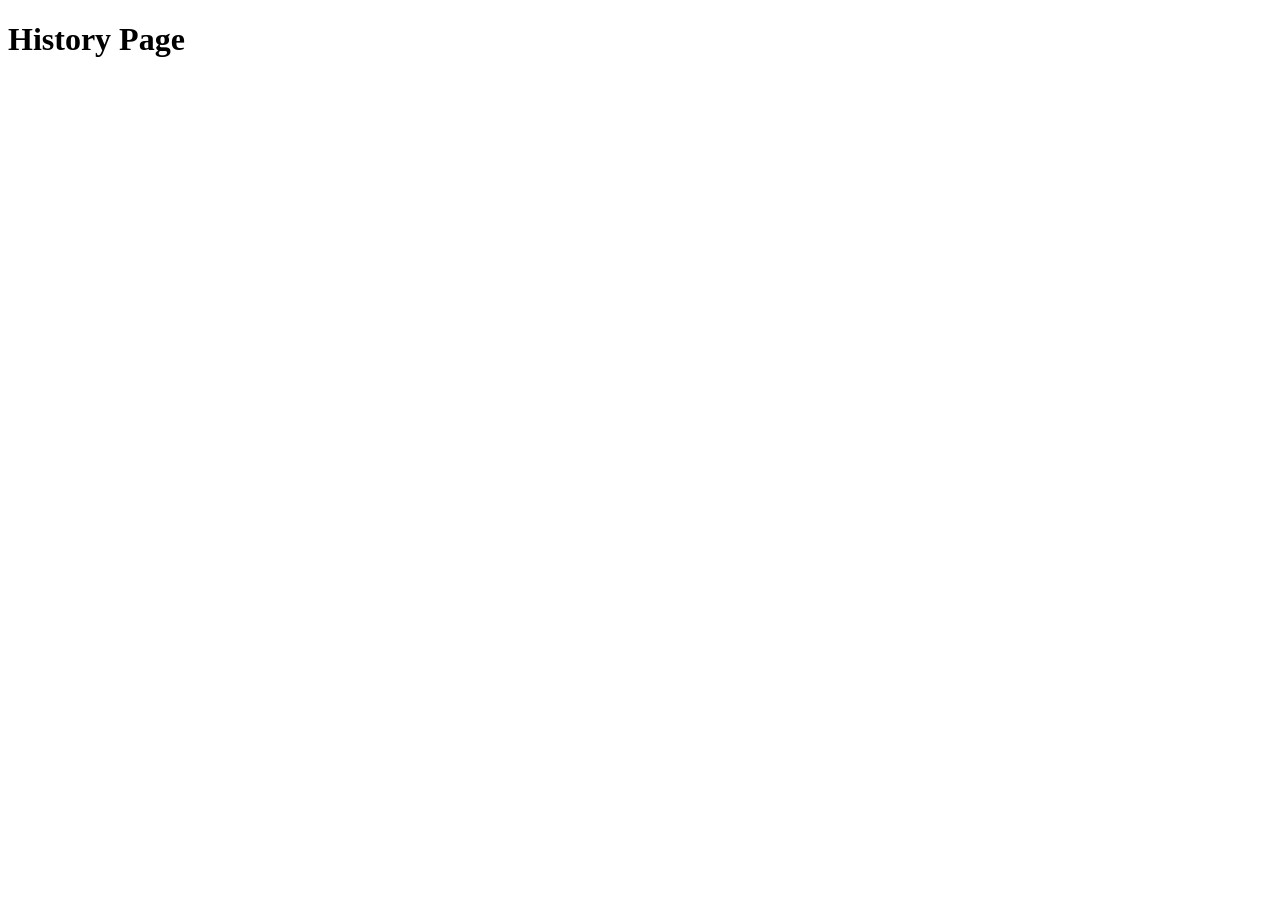
==== history.html @ d753ac34 "Initial commit - SmartCart grocery budget tracker" ====
<!DOCTYPE html>
<html lang="en">
<head>
    <meta charset="UTF-8">
    <meta name="viewport" content="width=device-width, initial-scale=1.0">
    <title>History</title>
</head>
<body>
    <h1>History Page</h1>
</body>
</html>
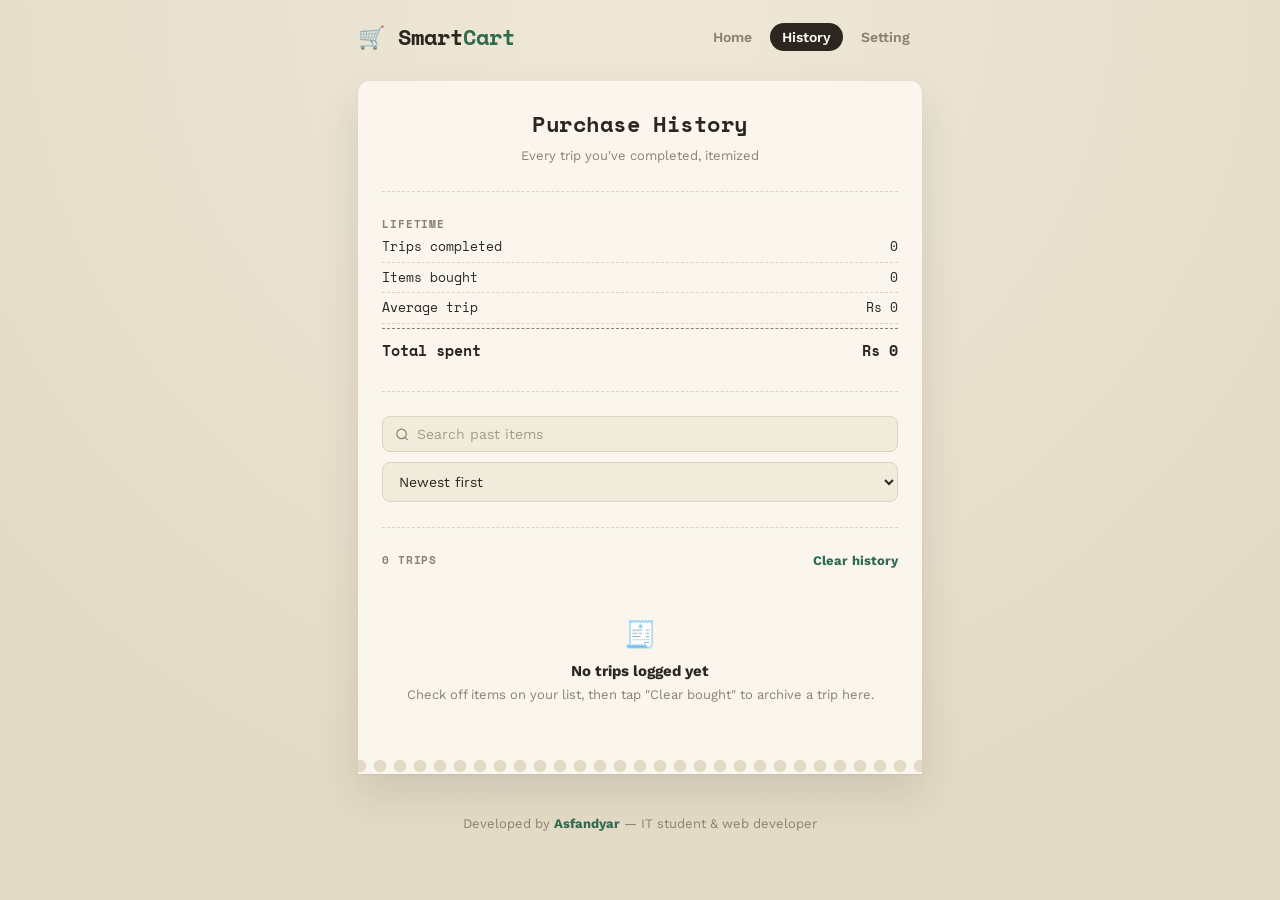
==== commit abd11a72: "Enhance history.html with new layout and styles" ====
--- a/history.html
+++ b/history.html
@@ -1,11 +1,103 @@
 <!DOCTYPE html>
 <html lang="en">
 <head>
-    <meta charset="UTF-8">
-    <meta name="viewport" content="width=device-width, initial-scale=1.0">
-    <title>History</title>
+<meta charset="UTF-8">
+<meta name="viewport" content="width=device-width, initial-scale=1.0">
+<title>SmartCart — History</title>
+<link rel="preconnect" href="https://fonts.googleapis.com">
+<link rel="preconnect" href="https://fonts.gstatic.com" crossorigin>
+<link href="https://fonts.googleapis.com/css2?family=Space+Mono:wght@400;700&family=Work+Sans:wght@400;500;600;700&display=swap" rel="stylesheet">
+<link rel="stylesheet" href="app.css">
 </head>
 <body>
-    <h1>History Page</h1>
+
+<header class="topbar">
+  <div class="wrap topbar-row">
+    <h1 class="logo">🛒 Smart<span>Cart</span></h1>
+    <nav>
+      <ul>
+        <li><a class="navlink" href="index.html">Home</a></li>
+        <li><a class="navlink is-active" href="#">History</a></li>
+        <li><a class="navlink" href="#">Setting</a></li>
+      </ul>
+    </nav>
+  </div>
+</header>
+
+<main class="wrap">
+
+  <section class="receipt">
+
+    <div class="receipt-head">
+      <p class="receipt-title">Purchase History</p>
+      <p class="receipt-sub">Every trip you've completed, itemized</p>
+    </div>
+
+    <div class="tear"></div>
+
+    <!-- LIFETIME SUMMARY -->
+    <div class="receipt-block summary-block">
+      <p class="line-label">Lifetime</p>
+      <div class="summary-line"><span>Trips completed</span><span id="statTrips">0</span></div>
+      <div class="summary-line"><span>Items bought</span><span id="statItems">0</span></div>
+      <div class="summary-line"><span>Average trip</span><span id="statAverage">Rs 0</span></div>
+      <div class="summary-line summary-total"><span>Total spent</span><span id="statLifetime">Rs 0</span></div>
+    </div>
+
+    <div class="tear"></div>
+
+    <!-- SEARCH / SORT -->
+    <div class="receipt-block controls-block">
+      <div class="search-wrap">
+        <svg width="15" height="15" viewBox="0 0 24 24" fill="none" stroke="currentColor" stroke-width="2"><circle cx="11" cy="11" r="8"/><path d="m21 21-4.3-4.3"/></svg>
+        <input type="search" id="searchInput" placeholder="Search past items">
+      </div>
+      <select id="sortSelect" aria-label="Sort trips">
+        <option value="newest">Newest first</option>
+        <option value="oldest">Oldest first</option>
+        <option value="highest">Highest total</option>
+        <option value="lowest">Lowest total</option>
+      </select>
+    </div>
+
+    <div class="tear"></div>
+
+    <!-- TRIP LIST -->
+    <div class="receipt-block">
+      <div class="list-head">
+        <p class="line-label" id="tripCount">0 trips</p>
+        <button class="link-btn" id="clearHistoryBtn" type="button">Clear history</button>
+      </div>
+
+      <div id="tripList"></div>
+
+      <div class="empty-state" id="emptyState">
+        <p class="empty-glyph">🧾</p>
+        <p class="empty-title">No trips logged yet</p>
+        <p class="empty-sub">Check off items on your list, then tap "Clear bought" to archive a trip here.</p>
+      </div>
+
+      <div class="empty-state hidden" id="noResults">
+        <p class="empty-glyph">🔍</p>
+        <p class="empty-title">No matches</p>
+        <p class="empty-sub">Try a different search.</p>
+      </div>
+    </div>
+
+    <div class="perforation" aria-hidden="true"></div>
+  </section>
+
+</main>
+
+<footer class="site-footer">
+  <p>Developed by <span class="brand-accent">Asfandyar</span> — IT student &amp; web developer</p>
+</footer>
+
+<div class="toast hidden" id="toast" role="status" aria-live="polite">
+  <span id="toastMsg"></span>
+  <button id="toastUndo" class="toast-undo hidden" type="button">Undo</button>
+</div>
+
+<script src="history.js"></script>
 </body>
-</html>+</html>
--- a/app.css
+++ b/app.css
@@ -0,0 +1,245 @@
+/*
+  ---------- DESIGN TOKENS ----------
+  Subject: a shopping list is fundamentally an itemized receipt —
+  so the UI is built as a paper receipt: cream stock, perforated
+  tear lines between sections, monospace numerals for money.
+
+  Type: Space Mono (prices, totals, logo — receipt-printer feel)
+        Work Sans (labels, body, inputs)
+  Color:
+    --paper        #FAF6ED   cream stock
+    --paper-2      #F1EBDC   inset paper (inputs, track backgrounds)
+    --ink          #2B2620   receipt ink
+    --ink-muted    #8A8171
+    --line         #DDD3BE   perforation / rule color
+    --green        #2F6B4F   primary action / bought state
+    --amber        #D98324   warning / edit
+    --red          #C1443C   over-budget / remove
+*/
+
+:root{
+  --paper:#FAF6ED;
+  --paper-2:#F1EBDC;
+  --ink:#2B2620;
+  --ink-muted:#8A8171;
+  --line:#DDD3BE;
+  --green:#2F6B4F;
+  --green-tint:#E4EFE9;
+  --amber:#D98324;
+  --amber-tint:#FBEBD8;
+  --red:#C1443C;
+  --red-tint:#F7E3E1;
+  --radius:12px;
+  --mono:'Space Mono', ui-monospace, monospace;
+  --sans:'Work Sans', system-ui, sans-serif;
+}
+
+*{ margin:0; padding:0; box-sizing:border-box; }
+
+body{
+  background: #E9E2D0;
+  background-image: radial-gradient(circle at 50% 0%, #EFE8D8, #E3DAC5 80%);
+  color: var(--ink);
+  font-family: var(--sans);
+  line-height:1.5;
+  min-height:100vh;
+}
+
+.wrap{ max-width:600px; margin:0 auto; padding:0 18px; }
+.hidden{ display:none !important; }
+button{ font-family:inherit; }
+
+/* ---------- TOPBAR ---------- */
+.topbar{ padding:20px 0 8px; }
+.topbar-row{ display:flex; align-items:center; justify-content:space-between; flex-wrap:wrap; gap:10px; }
+.logo{ font-family: var(--mono); font-size:22px; font-weight:700; }
+.logo span{ color: var(--green); }
+nav ul{ display:flex; gap:6px; list-style:none; }
+.navlink{
+  text-decoration:none; color: var(--ink-muted); font-weight:600; font-size:14px;
+  padding:6px 12px; border-radius:999px;
+}
+.navlink.is-active{ background: var(--ink); color: var(--paper); }
+.navlink:hover:not(.is-active){ background: rgba(0,0,0,0.06); }
+
+/* ---------- RECEIPT ---------- */
+.receipt{
+  background: var(--paper);
+  margin:20px 0 40px;
+  border-radius: var(--radius) var(--radius) 0 0;
+  box-shadow: 0 1px 2px rgba(43,38,32,0.06), 0 20px 40px rgba(43,38,32,0.12);
+  position:relative;
+}
+
+.receipt-head{ padding:26px 24px 18px; text-align:center; }
+.receipt-title{ font-family: var(--mono); font-weight:700; font-size:22px; letter-spacing:0.02em; }
+.receipt-sub{ font-size:13px; color: var(--ink-muted); margin-top:6px; }
+
+.tear{
+  height:14px;
+  background-image: radial-gradient(circle at center, transparent 5px, var(--paper) 5.5px);
+  background-size: 16px 16px;
+  background-position: -4px center;
+  background-repeat: repeat-x;
+  position:relative;
+}
+.tear::before{
+  content:""; position:absolute; left:24px; right:24px; top:50%;
+  border-top:1px dashed var(--line);
+}
+
+.receipt-block{ padding:18px 24px; }
+.line-label{
+  font-family: var(--mono); font-size:11px; text-transform:uppercase; letter-spacing:0.08em;
+  color: var(--ink-muted); font-weight:700;
+}
+
+/* ---------- BUDGET ---------- */
+.budget-row{ display:flex; align-items:flex-end; justify-content:space-between; }
+.budget-figure{ font-family: var(--mono); font-weight:700; font-size:24px; margin-top:4px; }
+.link-btn{
+  background:none; border:none; color: var(--green); font-weight:700; font-size:13px; cursor:pointer;
+}
+.link-btn:hover{ text-decoration:underline; }
+
+.budget-form{ display:flex; align-items:center; gap:8px; margin-top:10px; }
+.input-prefix{ font-family: var(--mono); color: var(--ink-muted); font-size:14px; }
+.budget-form input{ flex:1; }
+
+.budget-track{
+  margin-top:12px; height:10px; border-radius:999px; background: var(--paper-2);
+  border:1px solid var(--line); overflow:hidden;
+}
+.budget-fill{
+  height:100%; width:0%; background: var(--green); border-radius:999px;
+  transition: width 0.35s ease, background 0.25s ease;
+}
+.budget-fill.is-warn{ background: var(--amber); }
+.budget-fill.is-over{ background: var(--red); }
+.budget-caption{
+  display:flex; justify-content:space-between; font-size:12px; color: var(--ink-muted); margin-top:6px;
+}
+.budget-caption.is-over span:last-child{ color: var(--red); font-weight:700; }
+
+/* ---------- FORM ELEMENTS ---------- */
+input[type="text"], input[type="number"], input[type="search"], select{
+  background: var(--paper-2);
+  border:1px solid var(--line);
+  color: var(--ink);
+  font-family: var(--sans);
+  font-size:14px;
+  padding:10px 12px;
+  border-radius:8px;
+  width:100%;
+}
+input::placeholder{ color:#A69C89; }
+input:focus, select:focus, button:focus-visible{
+  outline:2px solid var(--green); outline-offset:1px; border-color: var(--green);
+}
+
+.item-form-row{ display:grid; grid-template-columns:1fr 70px 90px; gap:8px; margin-top:10px; }
+.chip-row{ display:flex; flex-wrap:wrap; gap:8px; margin-top:12px; }
+.chip{
+  border:1px solid var(--line); background: var(--paper-2); color: var(--ink-muted);
+  font-size:13px; font-weight:600; padding:8px 12px; border-radius:999px; cursor:pointer;
+}
+.chip.is-active{ background: var(--green-tint); border-color: var(--green); color: var(--green); }
+.filter-chip.is-active{ background: var(--ink); border-color: var(--ink); color: var(--paper); }
+
+.form-error{ color: var(--red); font-size:12px; margin-top:10px; }
+
+.btn{
+  font-weight:700; font-size:14px; border-radius:8px; border:1px solid transparent;
+  padding:11px 18px; cursor:pointer;
+}
+.btn-primary{ background: var(--green); color: var(--paper); margin-top:14px; }
+.btn-primary:hover{ opacity:0.92; }
+.btn-sm{ padding:9px 14px; font-size:13px; margin-top:0; white-space:nowrap; }
+.btn-block{ width:100%; }
+
+/* ---------- CONTROLS ---------- */
+.controls-block{ display:flex; flex-direction:column; gap:10px; }
+.search-wrap{
+  display:flex; align-items:center; gap:8px; background: var(--paper-2);
+  border:1px solid var(--line); border-radius:8px; padding:9px 12px; color: var(--ink-muted);
+}
+.search-wrap input{ border:none; background:none; padding:0; outline:none; width:100%; }
+.search-wrap input:focus{ outline:none; }
+
+/* ---------- ITEM LIST ---------- */
+.list-head{ display:flex; align-items:center; justify-content:space-between; margin-bottom:10px; }
+.item-list{ list-style:none; display:flex; flex-direction:column; gap:8px; }
+.item-row{
+  display:flex; align-items:center; gap:10px;
+  background: var(--paper-2); border:1px solid var(--line); border-radius:8px;
+  padding:10px 12px; animation: rowIn 0.2s ease;
+}
+@keyframes rowIn{ from{opacity:0; transform:translateY(-3px);} to{opacity:1; transform:translateY(0);} }
+
+.item-check{
+  width:20px; height:20px; border-radius:5px; border:2px solid var(--line);
+  background: var(--paper); flex-shrink:0; cursor:pointer; display:flex; align-items:center; justify-content:center;
+  color: var(--paper); font-size:12px;
+}
+.item-row.is-bought .item-check{ background: var(--green); border-color: var(--green); }
+
+.item-main{ flex:1; min-width:0; }
+.item-name{ font-weight:600; font-size:14px; }
+.item-row.is-bought .item-name{ text-decoration: line-through; color: var(--ink-muted); }
+.item-meta{ font-size:12px; color: var(--ink-muted); margin-top:1px; }
+
+.item-subtotal{ font-family: var(--mono); font-weight:700; font-size:14px; flex-shrink:0; }
+
+.item-delete{
+  background:none; border:none; color: var(--ink-muted); cursor:pointer; font-size:15px;
+  padding:4px 6px; border-radius:4px; flex-shrink:0;
+}
+.item-delete:hover{ color: var(--red); background: rgba(193,68,60,0.1); }
+
+.empty-state{ text-align:center; padding:36px 14px; color: var(--ink-muted); }
+.empty-glyph{ font-size:26px; margin-bottom:6px; }
+.empty-title{ font-weight:700; color: var(--ink); font-size:15px; }
+.empty-sub{ font-size:13px; margin-top:3px; }
+
+/* ---------- SUMMARY ---------- */
+.summary-block{ font-family: var(--mono); font-size:13px; }
+.summary-line{
+  display:flex; justify-content:space-between; padding:5px 0;
+  border-bottom:1px dashed var(--line);
+}
+.summary-line:last-child{ border-bottom:none; }
+.summary-total{ font-weight:700; font-size:15px; margin-top:4px; padding-top:10px; border-top:1px dashed var(--ink-muted); border-bottom:none; }
+
+/* ---------- PERFORATED BOTTOM EDGE ---------- */
+.perforation{
+  height:16px;
+  background:
+    radial-gradient(circle at center, #E3DAC5 6px, transparent 6.5px) center / 20px 100% repeat-x;
+  margin-top:-1px;
+}
+
+/* ---------- FOOTER ---------- */
+.site-footer{
+  text-align:center; padding:0 0 40px; color: var(--ink-muted); font-size:13px;
+}
+.brand-accent{ color: var(--green); font-weight:700; }
+
+/* ---------- TOAST ---------- */
+.toast{
+  position:fixed; bottom:22px; left:50%; transform:translateX(-50%);
+  background: var(--ink); color: var(--paper);
+  padding:12px 18px; border-radius:999px; font-size:13px; font-weight:600;
+  display:flex; align-items:center; gap:14px;
+  box-shadow: 0 10px 24px rgba(0,0,0,0.25); z-index:40; max-width:90vw;
+}
+.toast-undo{ background:none; border:none; color:#E7C27A; font-weight:700; cursor:pointer; flex-shrink:0; }
+
+/* ---------- RESPONSIVE ---------- */
+@media (max-width:520px){
+  .item-form-row{ grid-template-columns:1fr; }
+  .receipt-block{ padding:16px 18px; }
+}
+
+@media (prefers-reduced-motion: reduce){
+  *{ animation-duration:0.001ms !important; transition-duration:0.001ms !important; }
+}
